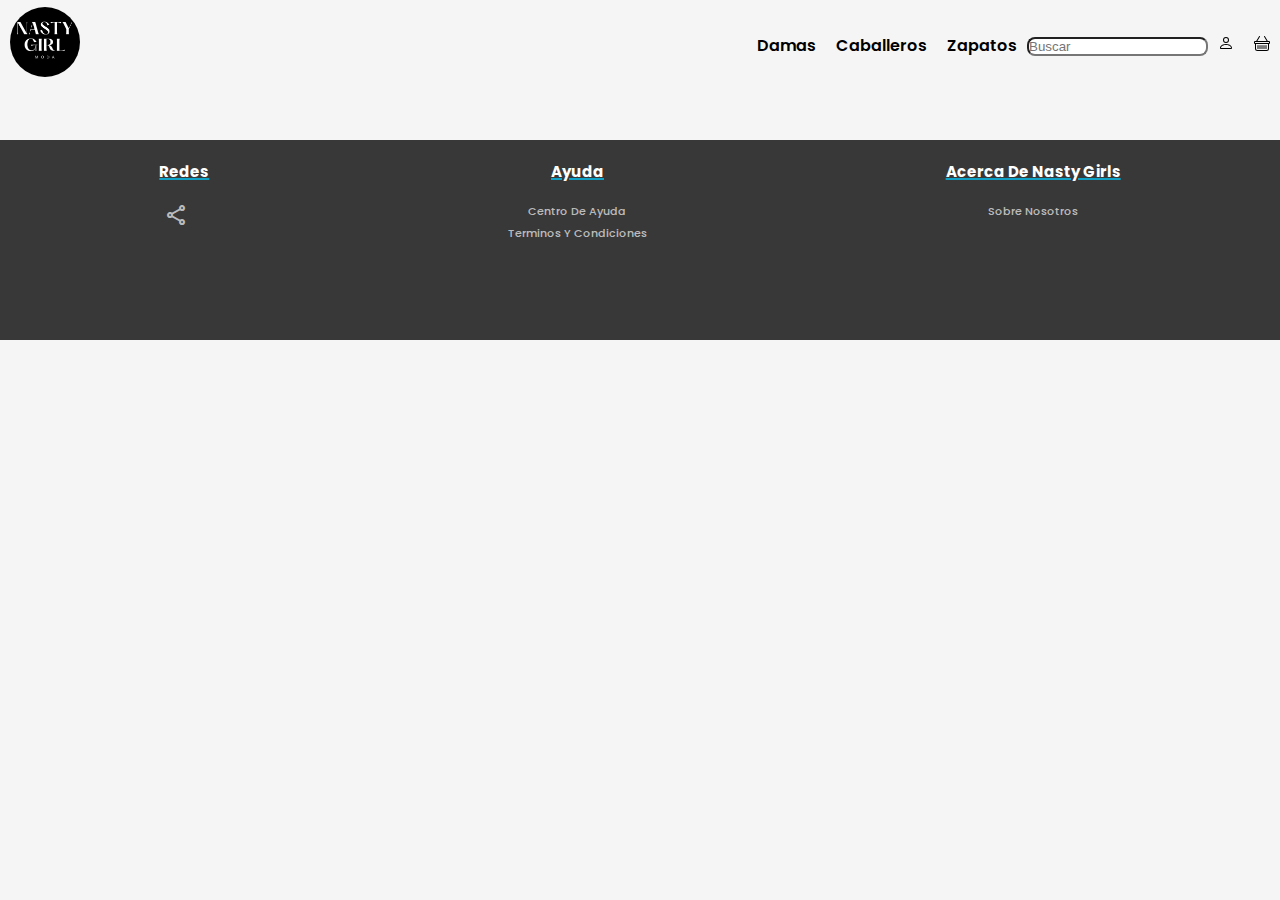
==== pages/caballeros.html @ bbfe321f "anexo del proyecto" ====
<!DOCTYPE html>
<html lang="en">
<head>
    <meta charset="UTF-8">
    <meta name="viewport" content="width=device-width, initial-scale=1.0">
    <title>NastyGirl</title>
    <link rel="stylesheet" href="https://fonts.googleapis.com/css2?family=Material+Symbols+Outlined:opsz,wght,FILL,GRAD@24,400,0,0" />
    <link rel="stylesheet" href="../css/estilo.css">
</head>
<body>
    <header class="header">
        <div class="logo">
            <a href="../index.html"><img src="../assets/img/logo.jpg" alt="logo de la pagina"></a>
        </div>
        <nav class="navbar">
            <ul>
                <li><a href="./damas.html">damas</a></li>
                <li><a href="#">caballeros</a></li>
                <li><a href="./zapatos.html">zapatos</a></li>
                <form>
                    <input class="buscar" type="search" name="Buscar" placeholder="Buscar">
                </form>
                <!-- inisio de sesion -->
                <li><a href="./inicio-de-sesion.html"><svg xmlns="http://www.w3.org/2000/svg" width="16" height="16" fill="currentColor" class="bi bi-person" viewBox="0 0 16 16">
                    <path d="M8 8a3 3 0 1 0 0-6 3 3 0 0 0 0 6m2-3a2 2 0 1 1-4 0 2 2 0 0 1 4 0m4 8c0 1-1 1-1 1H3s-1 0-1-1 1-4 6-4 6 3 6 4m-1-.004c-.001-.246-.154-.986-.832-1.664C11.516 10.68 10.289 10 8 10s-3.516.68-4.168 1.332c-.678.678-.83 1.418-.832 1.664z"/>
                    </svg></a></li>
                    <!-- cesta -->
                <li><a href="./cesta.html"><svg xmlns="http://www.w3.org/2000/svg" width="16" height="16" fill="currentColor" class="bi bi-basket" viewBox="0 0 16 16">
                    <path d="M5.757 1.071a.5.5 0 0 1 .172.686L3.383 6h9.234L10.07 1.757a.5.5 0 1 1 .858-.514L13.783 6H15a1 1 0 0 1 1 1v1a1 1 0 0 1-1 1v4.5a2.5 2.5 0 0 1-2.5 2.5h-9A2.5 2.5 0 0 1 1 13.5V9a1 1 0 0 1-1-1V7a1 1 0 0 1 1-1h1.217L5.07 1.243a.5.5 0 0 1 .686-.172zM2 9v4.5A1.5 1.5 0 0 0 3.5 15h9a1.5 1.5 0 0 0 1.5-1.5V9zM1 7v1h14V7zm3 3a.5.5 0 0 1 .5.5v3a.5.5 0 0 1-1 0v-3A.5.5 0 0 1 4 10m2 0a.5.5 0 0 1 .5.5v3a.5.5 0 0 1-1 0v-3A.5.5 0 0 1 6 10m2 0a.5.5 0 0 1 .5.5v3a.5.5 0 0 1-1 0v-3A.5.5 0 0 1 8 10m2 0a.5.5 0 0 1 .5.5v3a.5.5 0 0 1-1 0v-3a.5.5 0 0 1 .5-.5m2 0a.5.5 0 0 1 .5.5v3a.5.5 0 0 1-1 0v-3a.5.5 0 0 1 .5-.5"/>
                    </svg></a></li>
            </ul>
        </nav>
    </header>
    <main>

    </main>
    <footer>
        <div class="contenedor">
            <div class="columnas">
                <div class="redes">
                    <h2>redes</h2>
                    <ul>
                        <li><a href="#"><span class="material-symbols-outlined">
                            share
                            </span></a></li>
                    </ul>
                </div>
                <div class="ayuda">
                    <h2>ayuda</h2>
                    <ul>
                        <li>
                            <a href="#">centro de ayuda</a>
                        </li>
                        <li>
                            <a href="#">terminos y condiciones</a>
                        </li>
                    </ul>
                </div>
                <div class="acerca">
                    <h2>acerca de Nasty Girls</h2>
                    <ul>
                        <li>
                            <a href="#">sobre nosotros</a>
                        </li>
                    </ul>
                </div>
            </div>
        </div>
    </footer>
</body>
</html>
---- css/estilo.css ----
@import url('https://fonts.googleapis.com/css2?family=Poppins:ital,wght@0,100;0,200;0,300;0,400;0,500;0,600;0,700;0,800;0,900;1,100;1,200;1,300;1,400;1,500;1,600;1,700;1,800;1,900&display=swap');

*{
    margin: 0;
    padding: 0;
    box-sizing: border-box;
}

header{
    display: flex;
    /* background-color: #00000053; */
    height: 5.625rem;
    justify-content: space-between;
    align-items: center;
    font-family: "Poppins", sans-serif;
    font-weight: 600;
    font-style: normal;
    width: 100%;
}

.logo img{
    height: 4.375rem;
    width: 4.375rem;
    border-radius: 2.5rem;
    margin-left: .625rem;
}

.navbar{
    position: relative;
    display: flex;
    justify-content: space-around;
    align-items: center
}

.navbar ul{
    display: flex;
    text-decoration: none;
    list-style: none;

}

.navbar ul li a{
    text-decoration: none;
    color: #000000;
    padding: .625rem;
    text-transform: capitalize;
}



.buscar{
    border-radius: 8px;
}
/* body */

body{
    background-color: #f3f2f2c4;
}

/* primera sección grid */

.grid{
    display: grid;
    grid-template-columns: repeat(4,1fr);
    grid-template-rows: repeat(5,90px);
    margin-top: 50px;
    margin-bottom: 50px;
}

.grid img{
    width: 100%;
    height: 100%;
    object-fit: cover;
    grid-column: 1/5;
    grid-row: 1/6;
    position:static;
    box-shadow: 0px 0px 15px #000000;
}

.grid h2{
    grid-column: 3/5;
    grid-row: 2/3;
    align-self: center;
    justify-self: center;
    color: white;
    font-weight: 700;
    font-size: 50px;
    text-transform:capitalize;
    font-family: "Popping", sans-serif;
}

.grid h3{
    grid-column: 3/5;
    grid-row: 3/4;
    align-self: flex-start;
    justify-self: center;
    color: white;
    font-weight: 700;
    font-size: 45px;
    text-transform:capitalize;
    font-family: "Popping", sans-serif;
}

.grid p{
    grid-column: 3/5;
    grid-row: 4/5;
    align-self: flex-start;
    justify-self: center;
    text-align: center;
    color: rgb(255, 255, 255);
    font-weight: 500;
    font-size: 20px;
    text-transform:capitalize;
    font-family: "Popping", sans-serif;
}

.grid button{
    grid-column: 3/5;
    grid-row: 5/6;
    align-self: flex-start;
    justify-self: center;
    color: rgb(255, 255, 255);
    background-color: #000000;
    border-color: #8a8a8a;
    font-weight: 700;
    font-size: 25px;
    text-transform:capitalize;
    font-family: "Popping", sans-serif;
    border-radius: 11px;
    padding: 8px;
    margin: 0%;
    box-shadow: 0px 0px 10px #ffffff;
}

/* VARIEDADES */

h1{
    text-align: center;
    margin: 3.125rem;
}

.contenedor-cards{
    display: flex;
    justify-content:space-evenly;
    flex-wrap: wrap;
}

.card{
    width: 12.5rem;
    height: 18.75rem;
    background-color: #ffffff;
    border-radius: .625rem;
    box-shadow: 0px 0px 10px #0000003a;
    margin: 5px;
}

.card .card-img{
    width:100%;
    height: 60%;
}

.card .card-img img{
    width: 100%;
    height: 100%;
    object-fit: contain;
}

.card-info{
    text-align: center;
    font-family: "poppins", sans-serif;
    margin: 5px;
    
}

.card-info ul li{
    list-style: none;
    font-family: "poppins", sans-serif;
    text-align: center;
}
/* aside */

aside{
    display: flex;
    justify-content: center;
}

.iframe1{
    width: 80%;
    height: 350px;
    margin-top: 50px;
    
}

/* segunda sección grid */

.grid-2{
    display: grid;
    grid-template-columns: repeat(4,1fr);
    grid-template-rows: repeat(5,90px);
    margin-top: 50px;
    margin-bottom: 50px;
}

.grid-2 img{
    width: 100%;
    height: 100%;
    object-fit: cover;
    grid-column: 1/5;
    grid-row: 1/6;
    position:static;
    box-shadow: 0px 0px 15px #000000;
}

.grid-2 h2{
    grid-column: 1/3;
    grid-row: 2/3;
    align-self: center;
    justify-self: center;
    color: white;
    font-weight: 700;
    font-size: 50px;
    text-transform:capitalize;
    font-family: "Popping", sans-serif;
}

.grid-2 h3{
    grid-column: 1/3;
    grid-row: 3/4;
    align-self: flex-start;
    justify-self: center;
    color: white;
    font-weight: 700;
    font-size: 45px;
    text-transform:capitalize;
    font-family: "Popping", sans-serif;
}

.grid-2 p{
    grid-column: 1/3;
    grid-row: 4/5;
    align-self: flex-start;
    justify-self: center;
    text-align: center;
    color: rgb(255, 255, 255);
    font-weight: 500;
    font-size: 20px;
    text-transform:capitalize;
    font-family: "Popping", sans-serif;
}

.grid-2 button{
    grid-column: 1/3;
    grid-row: 5/6;
    align-self: flex-start;
    justify-self: center;
    color: rgb(255, 255, 255);
    background-color: #000000;
    border-color: #8a8a8a;
    font-weight: 700;
    font-size: 25px;
    text-transform:capitalize;
    font-family: "Popping", sans-serif;
    border-radius: 11px;
    padding: 8px;
    margin: 0%;
    box-shadow: 0px 0px 10px #ffffff;
}

/* footer */

footer{
    background-color: #000000c5;
    height: 12.5rem;
    text-transform: capitalize;
    font-family: "Poppins", sans-serif;
    font-weight: 600;
    font-style: normal;
    font-size: .625rem;
    margin-top: 50px;
}

.redes ul{
    display: flex;
}

.redes ul li a{
    margin: 5px;
}

.contenedor div{
    display: flex;
    padding: .625rem;
    justify-content:space-around;
}

.columnas div{
    display: table-column;
    text-decoration: none;
    color: white;
    text-align: center;
    
}

.columnas div h2{
    text-decoration: .125rem underline #00ccffb7 ;
    margin-bottom: 15px;
    display: inline-block;
}

.columnas div ul{
    list-style: none;
}

.columnas div ul li{
    margin: .3125rem 0rem;
}

.columnas div ul li a{
    text-decoration: none;
    color: #ffffffae;
    font-weight: 500;
    font-size: 11px;
}

/* RESPONSIVE */

/* A PARTIR DE 665 */

@media (max-width: 670px){

    .grid img{
        width: 670px;
    }

    .contenedor-cards{
        display: flex;
        justify-content:space-evenly;
        flex-wrap: wrap;
        width: 41.875rem;
    }

    .card{
        width: 150px;

    }.grid-2 img{
        width: 670px;
    }


}
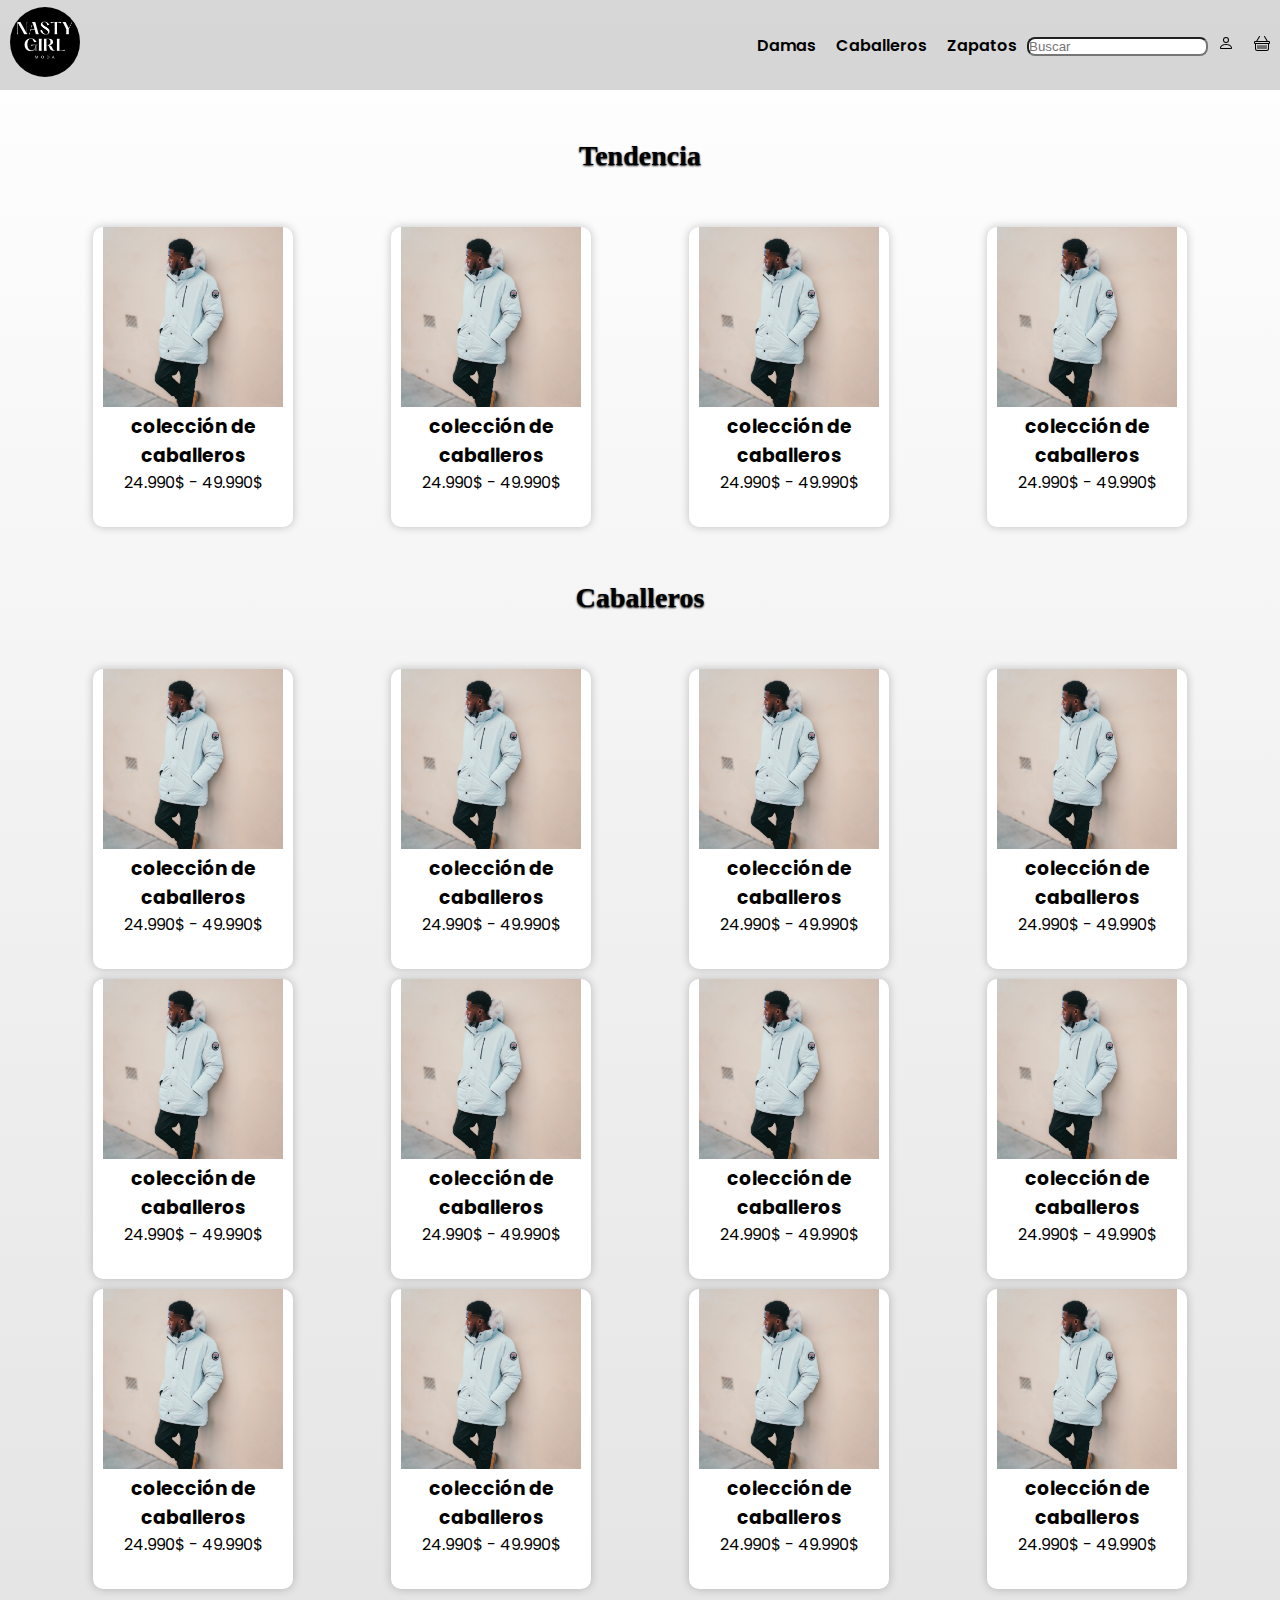
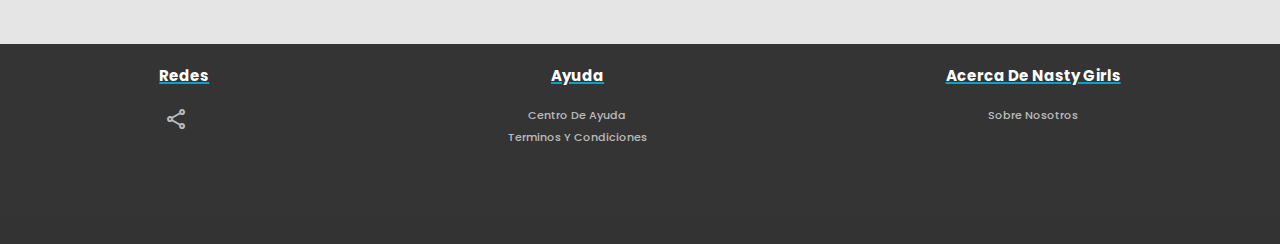
==== commit 98bd3c67: "creacion de las paginas damas, caballeros y zapatos" ====
--- a/pages/caballeros.html
+++ b/pages/caballeros.html
@@ -31,8 +31,191 @@
             </ul>
         </nav>
     </header>
-    <main>
-
+    <main class="main-caballeros">
+        <h2>tendencia</h2>
+        <section class="contenedor-cards">
+            <div class="card">
+                <div class="card-img">
+                    <img src="../assets/img/parkas.jpg" alt="ropa de verano">
+                </div>
+                <div class="card-info">
+                    <h3>colección de caballeros</h3>
+                    <ul>
+                        <li>24.990$ - 49.990$</li>
+                    </ul>
+                </div>
+            </div>
+            <div class="card">
+                <div class="card-img">
+                    <img src="../assets/img/parkas.jpg" alt="ropa de verano">
+                </div>
+                <div class="card-info">
+                    <h3>colección de caballeros</h3>
+                    <ul>
+                        <li>24.990$ - 49.990$</li>
+                    </ul>
+                </div>
+            </div>
+            <div class="card">
+                <div class="card-img">
+                    <img src="../assets/img/parkas.jpg" alt="ropa de verano">
+                </div>
+                <div class="card-info">
+                    <h3>colección de caballeros</h3>
+                    <ul>
+                        <li>24.990$ - 49.990$</li>
+                    </ul>
+                </div>
+            </div>
+            <div class="card">
+                <div class="card-img">
+                    <img src="../assets/img/parkas.jpg" alt="ropa de verano">
+                </div>
+                <div class="card-info">
+                    <h3>colección de caballeros</h3>
+                    <ul>
+                        <li>24.990$ - 49.990$</li>
+                    </ul>
+                </div>
+            </div>
+        </section>
+        <h2>caballeros</h2>
+        <section class="contenedor-cards">
+            <div class="card">
+                <div class="card-img">
+                    <img src="../assets/img/parkas.jpg" alt="ropa de verano">
+                </div>
+                <div class="card-info">
+                    <h3>colección de caballeros</h3>
+                    <ul>
+                        <li>24.990$ - 49.990$</li>
+                    </ul>
+                </div>
+            </div>
+            <div class="card">
+                <div class="card-img">
+                    <img src="../assets/img/parkas.jpg" alt="ropa de verano">
+                </div>
+                <div class="card-info">
+                    <h3>colección de caballeros</h3>
+                    <ul>
+                        <li>24.990$ - 49.990$</li>
+                    </ul>
+                </div>
+            </div>
+            <div class="card">
+                <div class="card-img">
+                    <img src="../assets/img/parkas.jpg" alt="ropa de verano">
+                </div>
+                <div class="card-info">
+                    <h3>colección de caballeros</h3>
+                    <ul>
+                        <li>24.990$ - 49.990$</li>
+                    </ul>
+                </div>
+            </div>
+            <div class="card">
+                <div class="card-img">
+                    <img src="../assets/img/parkas.jpg" alt="ropa de verano">
+                </div>
+                <div class="card-info">
+                    <h3>colección de caballeros</h3>
+                    <ul>
+                        <li>24.990$ - 49.990$</li>
+                    </ul>
+                </div>
+            </div>
+        </section><section class="contenedor-cards">
+            <div class="card">
+                <div class="card-img">
+                    <img src="../assets/img/parkas.jpg" alt="ropa de verano">
+                </div>
+                <div class="card-info">
+                    <h3>colección de caballeros</h3>
+                    <ul>
+                        <li>24.990$ - 49.990$</li>
+                    </ul>
+                </div>
+            </div>
+            <div class="card">
+                <div class="card-img">
+                    <img src="../assets/img/parkas.jpg" alt="ropa de verano">
+                </div>
+                <div class="card-info">
+                    <h3>colección de caballeros</h3>
+                    <ul>
+                        <li>24.990$ - 49.990$</li>
+                    </ul>
+                </div>
+            </div>
+            <div class="card">
+                <div class="card-img">
+                    <img src="../assets/img/parkas.jpg" alt="ropa de verano">
+                </div>
+                <div class="card-info">
+                    <h3>colección de caballeros</h3>
+                    <ul>
+                        <li>24.990$ - 49.990$</li>
+                    </ul>
+                </div>
+            </div>
+            <div class="card">
+                <div class="card-img">
+                    <img src="../assets/img/parkas.jpg" alt="ropa de verano">
+                </div>
+                <div class="card-info">
+                    <h3>colección de caballeros</h3>
+                    <ul>
+                        <li>24.990$ - 49.990$</li>
+                    </ul>
+                </div>
+            </div>
+        </section><section class="contenedor-cards">
+            <div class="card">
+                <div class="card-img">
+                    <img src="../assets/img/parkas.jpg" alt="ropa de verano">
+                </div>
+                <div class="card-info">
+                    <h3>colección de caballeros</h3>
+                    <ul>
+                        <li>24.990$ - 49.990$</li>
+                    </ul>
+                </div>
+            </div>
+            <div class="card">
+                <div class="card-img">
+                    <img src="../assets/img/parkas.jpg" alt="ropa de verano">
+                </div>
+                <div class="card-info">
+                    <h3>colección de caballeros</h3>
+                    <ul>
+                        <li>24.990$ - 49.990$</li>
+                    </ul>
+                </div>
+            </div>
+            <div class="card">
+                <div class="card-img">
+                    <img src="../assets/img/parkas.jpg" alt="ropa de verano">
+                </div>
+                <div class="card-info">
+                    <h3>colección de caballeros</h3>
+                    <ul>
+                        <li>24.990$ - 49.990$</li>
+                    </ul>
+                </div>
+            </div>
+            <div class="card">
+                <div class="card-img">
+                    <img src="../assets/img/parkas.jpg" alt="ropa de verano">
+                </div>
+                <div class="card-info">
+                    <h3>colección de caballeros</h3>
+                    <ul>
+                        <li>24.990$ - 49.990$</li>
+                    </ul>
+                </div>
+            </div>
+        </section>
     </main>
     <footer>
         <div class="contenedor">
--- a/css/estilo.css
+++ b/css/estilo.css
@@ -8,7 +8,7 @@
 
 header{
     display: flex;
-    /* background-color: #00000053; */
+    background-color: #00000028;
     height: 5.625rem;
     justify-content: space-between;
     align-items: center;
@@ -46,16 +46,16 @@
     text-transform: capitalize;
 }
 
-
-
 .buscar{
     border-radius: 8px;
 }
 /* body */
 
 body{
-    background-color: #f3f2f2c4;
-}
+    background: linear-gradient(180deg, #ffffff, #0000001e);
+}
+
+/* Pagina de inicio */
 
 /* primera sección grid */
 
@@ -347,4 +347,111 @@
     }
 
 
-}+}
+
+/* Pagina de inicio de sesión */
+
+.main-iniciar-sesion{
+    width: 100%;
+    height:100vh;
+    align-content: center;
+    margin: 0px 0px 0px 70px;
+}
+
+.main-iniciar-sesion .sesion-contenedor{
+    display: flex;
+    flex-wrap: wrap;
+    justify-content: space-evenly;
+    align-items: center;
+    width: 100%;
+    height: 50%;
+    background-color: #ffffff00;
+}
+
+.iniciar-sesion{
+    display: flex;
+    flex-direction: column;
+    width: 720px;
+    padding: 25px;
+    gap: 1.5625rem;
+}
+
+.iniciar-sesion article{
+    display: flex;
+    flex-direction: column;
+    width: 355px;
+    gap: 1.5625rem;
+}
+
+.iniciar-sesion button{
+    width: 150px;
+    padding: 5px 0px;
+    font-size:medium;
+    color: #000000;
+    background-color: #ffffff;
+    border-color:#000000 ;
+    border-radius: 5px;
+}
+
+
+.crear-una-cuenta{
+    display: flex;
+    flex-direction: column;
+    width: 720px;
+    padding: 25px;
+    gap: 1.5625rem;
+}
+
+.crear-una-cuenta article{
+    display: flex;
+    flex-direction: column;
+    width: 355px;
+    gap: 1.5625rem;
+}
+
+.crear-una-cuenta button{
+    width: 150px;
+    padding: 5px 0px;
+    font-size:medium;
+    color: #000000;
+    background-color: #ffffff;
+    border-color:#000000 ;
+    border-radius: 5px;
+}
+
+.terminos-y-condiciones{
+    color: #0d00ff;
+}
+
+/* Pagina de Damas */
+
+.main-damas h2{
+    text-align: center;
+    margin: 50px 0px;
+    font-size: 28px;
+    text-transform: capitalize;
+    font-weight: 700;
+    text-shadow:0px 0.5px 2px #000000;
+}
+
+/* Pagina de Caballeros */
+
+.main-caballeros h2{
+    text-align: center;
+    margin: 50px 0px;
+    font-size: 28px;
+    text-transform: capitalize;
+    font-weight: 700;
+    text-shadow:0px 0.5px 2px #000000;
+}
+
+/* Pagina de Zapatos */
+
+.main-zapatos h2{
+    text-align: center;
+    margin: 50px 0px;
+    font-size: 28px;
+    text-transform: capitalize;
+    font-weight: 700;
+    text-shadow:0px 0.5px 2px #000000;
+}
